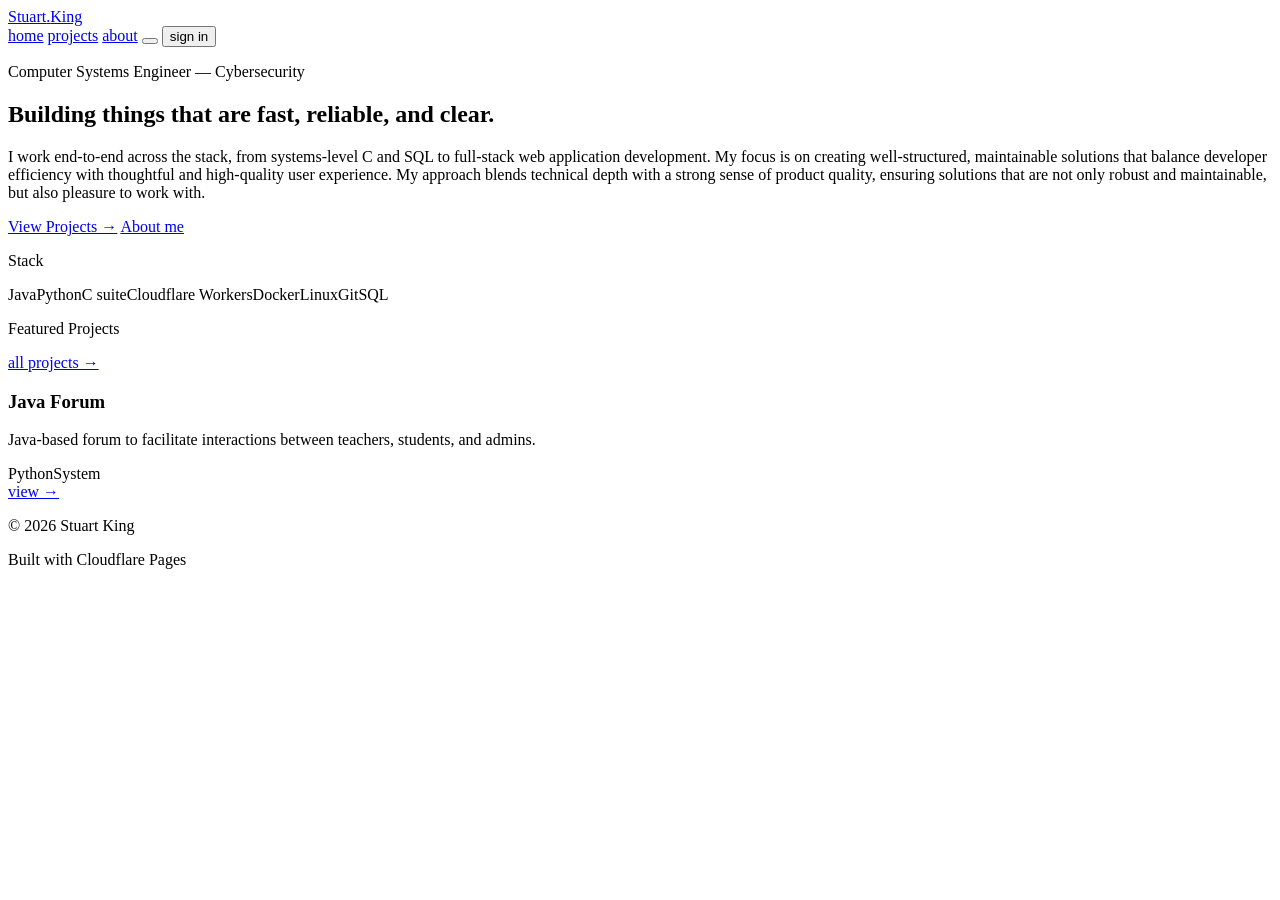
==== public/index.html @ eab439d3 "Update bio to be clearer and more professional" ====
<!DOCTYPE html>
<html lang="en">
<head>
    <meta charset="UTF-8" />
    <meta name="viewport" content="width=device-width, initial-scale=1.0" />
    <title>Stuart King — Home</title>
    <meta name="description" content="Computer engineer specializing in systems, web, and developer tooling." />
    <link rel="stylesheet" href="/css/style.css" />
    <script>
        // Prevent flash of wrong theme
        (function() {
            const s = localStorage.getItem('portfolio_theme');
            const d = window.matchMedia('(prefers-color-scheme: dark)').matches;
            if (s === 'dark' || (!s && d)) document.documentElement.classList.add('dark');
        })();
    </script>
</head>
<body>

<!-- Navigation Bar -->
<nav>
    <div class="nav-inner">
        <a href="/" class="nav-logo">Stuart<span>.</span>King</a>
        <div class="nav-links">
            <a href="/" class="active">home</a>
            <a href="/projects.html">projects</a>
            <a href="/about.html">about</a>
            <button id="theme-btn" onclick="toggleTheme()" title="Toggle theme"></button>
            <button id="auth-btn">sign in</button>
        </div>
    </div>
</nav>

<!-- Hero -->
<main class="page">
    <section class="hero">
        <p class="label fade-up">Computer Systems Engineer — Cybersecurity</p>
        <h1 class="fade-up-2">Building things that are fast, reliable, and clear.</h1>
        <p class="hero-sub fade-up-3">
            I work end‑to‑end across the stack, from systems‑level C and SQL to full‑stack web application
            development. My focus is on creating well‑structured, maintainable solutions that balance
            developer efficiency with thoughtful and high‑quality user experience. My approach blends
            technical depth with a strong sense of product quality, ensuring solutions that are not only
            robust and maintainable, but also pleasure to work with.
        </p>
        <div class="hero-cta fade-up-4">
            <a href="/projects.html" class="btn btn-primary">View Projects →</a>
            <a href="/about.html" class="btn btn-ghost">About me</a>
        </div>
    </section>

    <!-- Skills -->
    <section class="skills-strip">
        <p class="label">Stack</p>
        <div class="skills-grid" id="skills-grid">
            <!-- populated by JS below -->
        </div>
    </section>

    <!-- Featured Projects -->
    <section class="projects-section">
        <div class="section-head">
            <p class="label">Featured Projects</p>
            <a href="/projects.html">all projects →</a>
        </div>
        <div class="projects-grid" id="featured-grid">
            <!-- populated by JS below -->
        </div>
    </section>
</main>

<!-- Footer -->
<footer>
    <div class="footer-inner">
        <p>© <span id="year"></span> Stuart King</p>
        <p>Built with Cloudflare Pages</p>
    </div>
</footer>

<div id="toast"></div>

<script src="/js/auth.js"></script>
<script>
    document.getElementById('year').textContent = String(new Date().getFullYear());

    // Skills list
    const skills = [
        'Java', 'Python', 'C suite', 'Cloudflare Workers',
        'Docker', 'Linux', 'Git', 'SQL'
    ];
    const grid = document.getElementById('skills-grid');
    skills.forEach(s => {
        const el = document.createElement('span');
        el.className = 'skill-tag';
        el.textContent = s;
        grid.appendChild(el);
    });

    // Featured projects data
    // Set `locked: true` to require login for the detail page.
    const featured = [
        {
            title: 'Java Forum',
            desc: 'Java-based forum to facilitate interactions between teachers, students, and admins.',
            tags: ['Python', 'System'],
            href: '/projects/forum.html',
            locked: false,
        },
        {
            title: 'Goobi Analysis Tool',
            desc: 'SEC analytics tool for parsing and calculating the "quality" of recent form 4 insider trading transactions.',
            tags: ['Python', 'Finance', 'Data Management'],
            href: '/projects/goobi.html',
            locked: true,
        },
        {
            title: 'Binary Conversion Tool',
            desc: 'Tool for converting to/from: binary, decimal, hexadecimal, and ASCII.',
            tags: ['JavaScript', 'Tools'],
            href: '/projects/converter.html',
            locked: false,
        },
    ];

    const fgrid = document.getElementById('featured-grid');
    featured.forEach(p => {
        const isLocked = p.locked && !Auth.isLoggedIn();
        fgrid.innerHTML += `
      <div class="project-card">
        <h3>${p.title}</h3>
        <p>${p.desc}</p>
        <div class="project-meta">
          <div class="project-tags">
            ${p.tags.map(t => `<span class="project-tag">${t}</span>`).join('')}
          </div>
          ${isLocked
            ? `<span class="project-locked"><span class="lock-icon">🔒</span> sign in to view</span>`
            : `<a class="project-link" href="${p.href}">view →</a>`
        }
        </div>
      </div>`;
    });
</script>
</body>
</html>
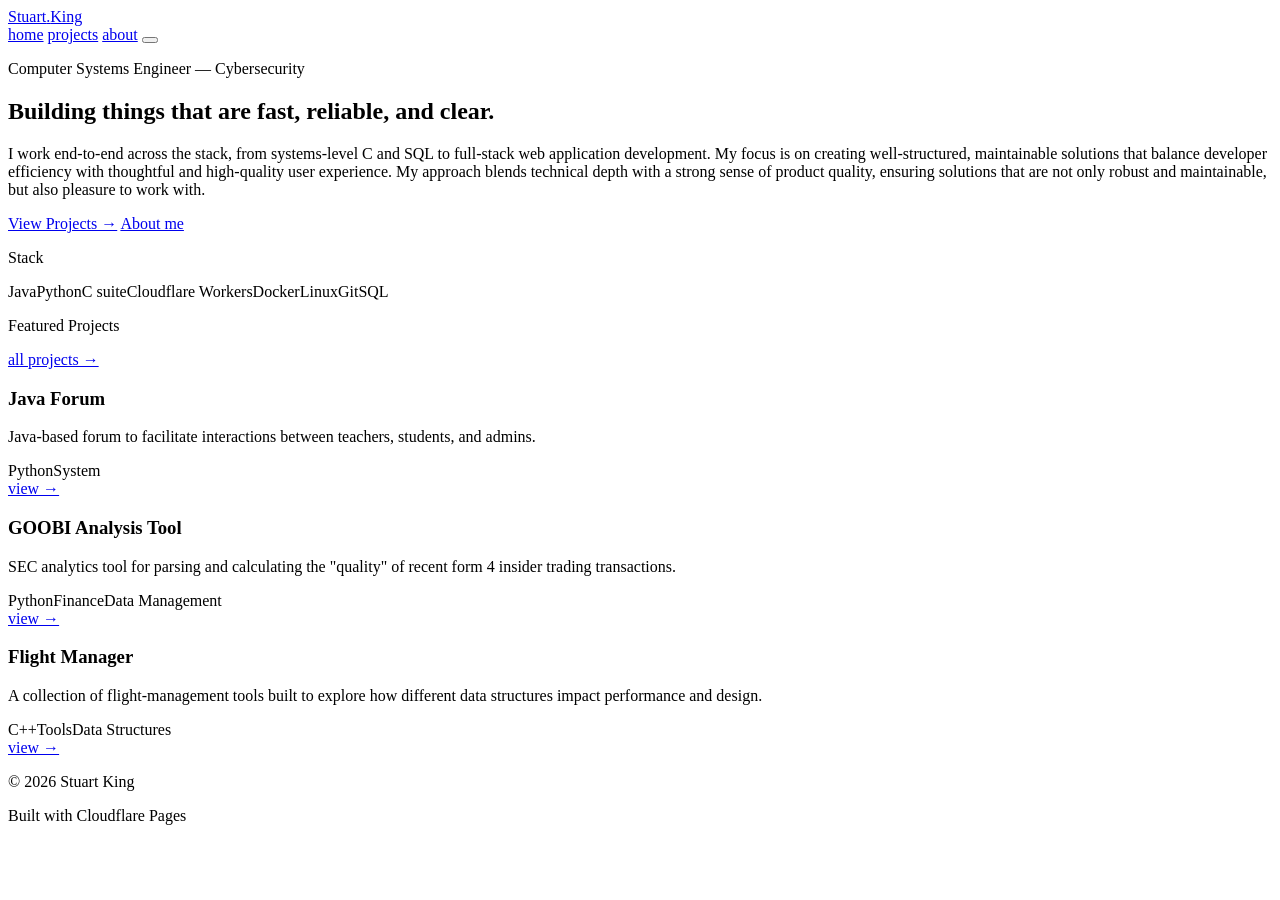
==== commit a74cbafd: "Remove login page and login function, gimmick" ====
--- a/public/index.html
+++ b/public/index.html
@@ -26,7 +26,6 @@
             <a href="/projects.html">projects</a>
             <a href="/about.html">about</a>
             <button id="theme-btn" onclick="toggleTheme()" title="Toggle theme"></button>
-            <button id="auth-btn">sign in</button>
         </div>
     </div>
 </nav>
@@ -79,7 +78,7 @@
 
 <div id="toast"></div>
 
-<script src="/js/auth.js"></script>
+<script src="/js/theme.js"></script>
 <script>
     document.getElementById('year').textContent = String(new Date().getFullYear());
 
@@ -97,34 +96,29 @@
     });
 
     // Featured projects data
-    // Set `locked: true` to require login for the detail page.
     const featured = [
         {
             title: 'Java Forum',
             desc: 'Java-based forum to facilitate interactions between teachers, students, and admins.',
             tags: ['Python', 'System'],
             href: '/projects/forum.html',
-            locked: false,
         },
         {
-            title: 'Goobi Analysis Tool',
+            title: 'GOOBI Analysis Tool',
             desc: 'SEC analytics tool for parsing and calculating the "quality" of recent form 4 insider trading transactions.',
             tags: ['Python', 'Finance', 'Data Management'],
             href: '/projects/goobi.html',
-            locked: true,
         },
         {
-            title: 'Binary Conversion Tool',
-            desc: 'Tool for converting to/from: binary, decimal, hexadecimal, and ASCII.',
-            tags: ['JavaScript', 'Tools'],
-            href: '/projects/converter.html',
-            locked: false,
+            title: 'Flight Manager',
+            desc: 'A collection of flight‑management tools built to explore how different data structures impact performance and design.',
+            tags: ['C++', 'Tools', 'Data Structures'],
+            href: '/projects/flight-manager.html',
         },
     ];
 
     const fgrid = document.getElementById('featured-grid');
     featured.forEach(p => {
-        const isLocked = p.locked && !Auth.isLoggedIn();
         fgrid.innerHTML += `
       <div class="project-card">
         <h3>${p.title}</h3>
@@ -133,10 +127,7 @@
           <div class="project-tags">
             ${p.tags.map(t => `<span class="project-tag">${t}</span>`).join('')}
           </div>
-          ${isLocked
-            ? `<span class="project-locked"><span class="lock-icon">🔒</span> sign in to view</span>`
-            : `<a class="project-link" href="${p.href}">view →</a>`
-        }
+          <a class="project-link" href="${p.href}">view →</a>
         </div>
       </div>`;
     });
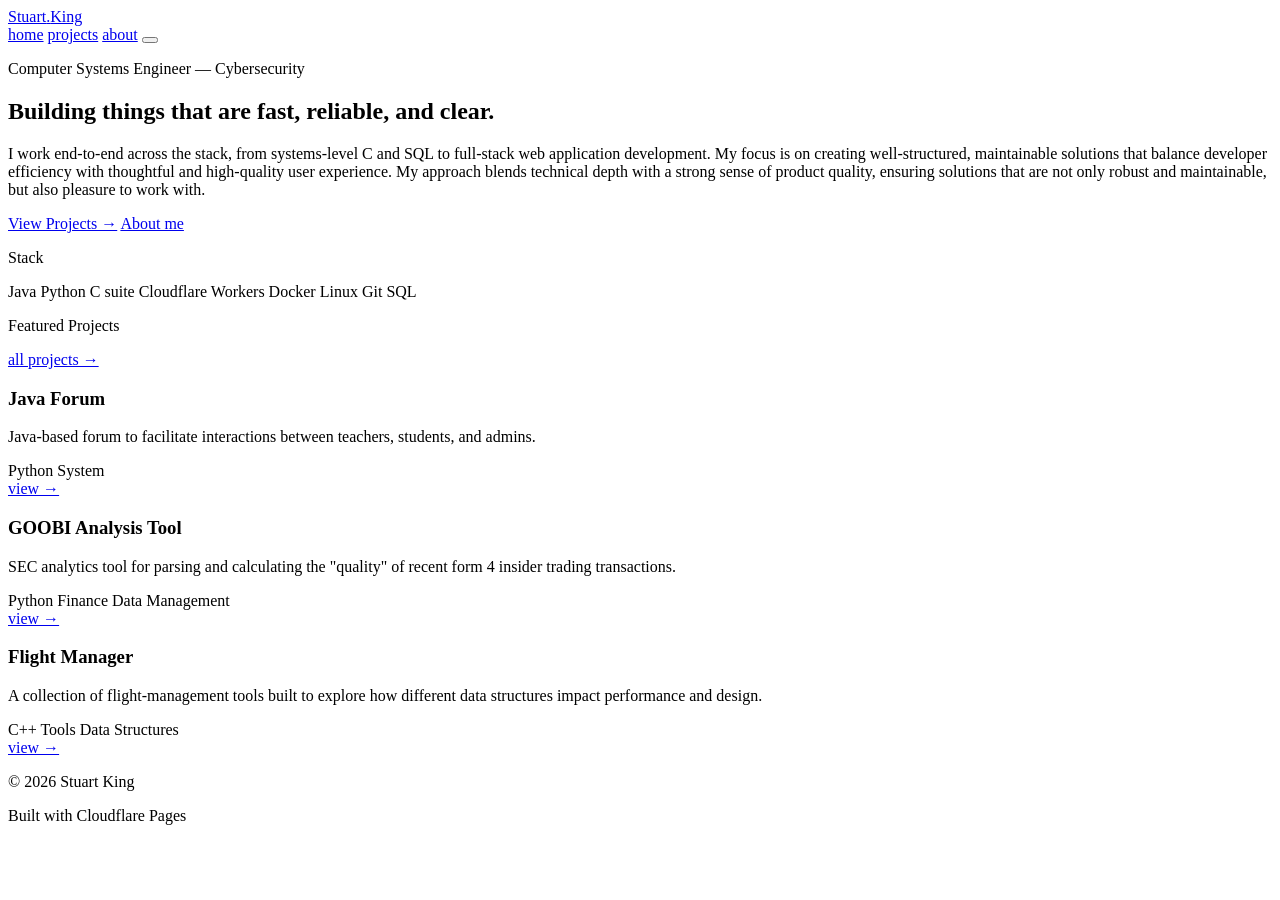
==== commit 9446d5d3: "Update to improve load speeds (shout out McMaster Carr)" ====
--- a/public/index.html
+++ b/public/index.html
@@ -5,6 +5,9 @@
     <meta name="viewport" content="width=device-width, initial-scale=1.0" />
     <title>Stuart King — Home</title>
     <meta name="description" content="Computer engineer specializing in systems, web, and developer tooling." />
+    <link rel="preconnect" href="https://fonts.googleapis.com" />
+    <link rel="preconnect" href="https://fonts.gstatic.com" crossorigin />
+    <link rel="stylesheet" href="https://fonts.googleapis.com/css2?family=DM+Mono:ital,wght@0,300;0,400;0,500;1,300&family=DM+Sans:ital,opsz,wght@0,9..40,300;0,9..40,400;0,9..40,500;1,9..40,300&display=swap" />
     <link rel="stylesheet" href="/css/style.css" />
     <script>
         // Prevent flash of wrong theme
@@ -33,16 +36,16 @@
 <!-- Hero -->
 <main class="page">
     <section class="hero">
-        <p class="label fade-up">Computer Systems Engineer — Cybersecurity</p>
-        <h1 class="fade-up-2">Building things that are fast, reliable, and clear.</h1>
-        <p class="hero-sub fade-up-3">
+        <p class="label">Computer Systems Engineer — Cybersecurity</p>
+        <h1>Building things that are fast, reliable, and clear.</h1>
+        <p class="hero-sub">
             I work end‑to‑end across the stack, from systems‑level C and SQL to full‑stack web application
             development. My focus is on creating well‑structured, maintainable solutions that balance
             developer efficiency with thoughtful and high‑quality user experience. My approach blends
             technical depth with a strong sense of product quality, ensuring solutions that are not only
             robust and maintainable, but also pleasure to work with.
         </p>
-        <div class="hero-cta fade-up-4">
+        <div class="hero-cta">
             <a href="/projects.html" class="btn btn-primary">View Projects →</a>
             <a href="/about.html" class="btn btn-ghost">About me</a>
         </div>
@@ -52,7 +55,14 @@
     <section class="skills-strip">
         <p class="label">Stack</p>
         <div class="skills-grid" id="skills-grid">
-            <!-- populated by JS below -->
+            <span class="skill-tag">Java</span>
+            <span class="skill-tag">Python</span>
+            <span class="skill-tag">C suite</span>
+            <span class="skill-tag">Cloudflare Workers</span>
+            <span class="skill-tag">Docker</span>
+            <span class="skill-tag">Linux</span>
+            <span class="skill-tag">Git</span>
+            <span class="skill-tag">SQL</span>
         </div>
     </section>
 
@@ -63,7 +73,43 @@
             <a href="/projects.html">all projects →</a>
         </div>
         <div class="projects-grid" id="featured-grid">
-            <!-- populated by JS below -->
+            <div class="project-card">
+                <h3>Java Forum</h3>
+                <p>Java-based forum to facilitate interactions between teachers, students, and admins.</p>
+                <div class="project-meta">
+                    <div class="project-tags">
+                        <span class="project-tag">Python</span>
+                        <span class="project-tag">System</span>
+                    </div>
+                    <a class="project-link" href="/projects/forum.html">view →</a>
+                </div>
+            </div>
+
+            <div class="project-card">
+                <h3>GOOBI Analysis Tool</h3>
+                <p>SEC analytics tool for parsing and calculating the "quality" of recent form 4 insider trading transactions.</p>
+                <div class="project-meta">
+                    <div class="project-tags">
+                        <span class="project-tag">Python</span>
+                        <span class="project-tag">Finance</span>
+                        <span class="project-tag">Data Management</span>
+                    </div>
+                    <a class="project-link" href="/projects/goobi.html">view →</a>
+                </div>
+            </div>
+
+            <div class="project-card">
+                <h3>Flight Manager</h3>
+                <p>A collection of flight-management tools built to explore how different data structures impact performance and design.</p>
+                <div class="project-meta">
+                    <div class="project-tags">
+                        <span class="project-tag">C++</span>
+                        <span class="project-tag">Tools</span>
+                        <span class="project-tag">Data Structures</span>
+                    </div>
+                    <a class="project-link" href="/projects/flight-manager.html">view →</a>
+                </div>
+            </div>
         </div>
     </section>
 </main>
@@ -81,56 +127,6 @@
 <script src="/js/theme.js"></script>
 <script>
     document.getElementById('year').textContent = String(new Date().getFullYear());
-
-    // Skills list
-    const skills = [
-        'Java', 'Python', 'C suite', 'Cloudflare Workers',
-        'Docker', 'Linux', 'Git', 'SQL'
-    ];
-    const grid = document.getElementById('skills-grid');
-    skills.forEach(s => {
-        const el = document.createElement('span');
-        el.className = 'skill-tag';
-        el.textContent = s;
-        grid.appendChild(el);
-    });
-
-    // Featured projects data
-    const featured = [
-        {
-            title: 'Java Forum',
-            desc: 'Java-based forum to facilitate interactions between teachers, students, and admins.',
-            tags: ['Python', 'System'],
-            href: '/projects/forum.html',
-        },
-        {
-            title: 'GOOBI Analysis Tool',
-            desc: 'SEC analytics tool for parsing and calculating the "quality" of recent form 4 insider trading transactions.',
-            tags: ['Python', 'Finance', 'Data Management'],
-            href: '/projects/goobi.html',
-        },
-        {
-            title: 'Flight Manager',
-            desc: 'A collection of flight‑management tools built to explore how different data structures impact performance and design.',
-            tags: ['C++', 'Tools', 'Data Structures'],
-            href: '/projects/flight-manager.html',
-        },
-    ];
-
-    const fgrid = document.getElementById('featured-grid');
-    featured.forEach(p => {
-        fgrid.innerHTML += `
-      <div class="project-card">
-        <h3>${p.title}</h3>
-        <p>${p.desc}</p>
-        <div class="project-meta">
-          <div class="project-tags">
-            ${p.tags.map(t => `<span class="project-tag">${t}</span>`).join('')}
-          </div>
-          <a class="project-link" href="${p.href}">view →</a>
-        </div>
-      </div>`;
-    });
 </script>
 </body>
 </html>
